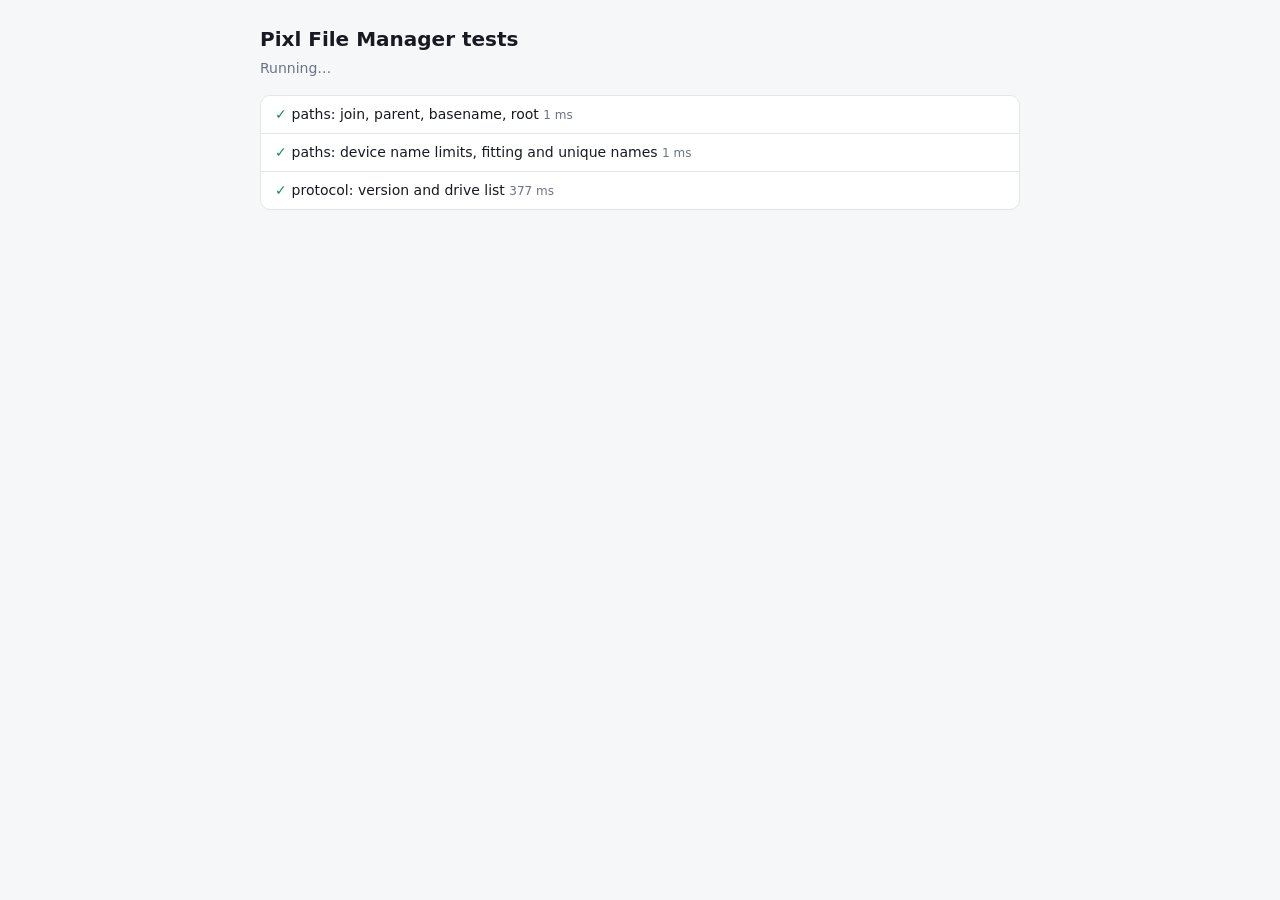
==== tests/index.html @ 2c12de58 "Add PC folder sync, fast transfers, firmware updates, installable app, tests - Sync a device folder " ====
<!doctype html>
<html lang="en">
  <head>
    <meta charset="utf-8" />
    <meta name="viewport" content="width=device-width, initial-scale=1" />
    <title>Pixl File Manager Tests</title>
    <style>
      :root {
        --bg: #f6f7f9;
        --fg: #171a21;
        --muted: #6b7385;
        --ok: #15904d;
        --bad: #d1242f;
        --card: #fff;
        --border: #e2e5eb;
      }
      @media (prefers-color-scheme: dark) {
        :root {
          --bg: #0e1015;
          --fg: #e8eaf0;
          --muted: #8d95a7;
          --ok: #4ad386;
          --bad: #ff6b6b;
          --card: #151820;
          --border: #272c38;
        }
      }
      body {
        margin: 0;
        background: var(--bg);
        color: var(--fg);
        font: 14px/1.5 'Segoe UI', system-ui, sans-serif;
        padding: 24px 16px;
      }
      main {
        max-width: 760px;
        margin: 0 auto;
      }
      h1 {
        font-size: 20px;
        margin: 0 0 4px;
      }
      #summary {
        color: var(--muted);
        margin-bottom: 16px;
      }
      ol {
        list-style: none;
        padding: 0;
        margin: 0;
        background: var(--card);
        border: 1px solid var(--border);
        border-radius: 10px;
      }
      li {
        padding: 8px 14px;
        border-bottom: 1px solid var(--border);
      }
      li:last-child {
        border-bottom: none;
      }
      .ok::before {
        content: '✓ ';
        color: var(--ok);
        font-weight: 700;
      }
      .bad::before {
        content: '✗ ';
        color: var(--bad);
        font-weight: 700;
      }
      .ms {
        color: var(--muted);
        font-size: 12px;
      }
      pre {
        color: var(--bad);
        font-size: 12px;
        white-space: pre-wrap;
        margin: 6px 0 0;
      }
    </style>
  </head>
  <body>
    <main>
      <h1>Pixl File Manager tests</h1>
      <div id="summary">Running…</div>
      <ol id="out"></ol>
    </main>
    <script src="../js/protocol.js"></script>
    <script src="../js/mock-device.js"></script>
    <script src="../js/zip.js"></script>
    <script src="../js/unzip.js"></script>
    <script src="../js/amiibo.js"></script>
    <script src="../js/dfu.js"></script>
    <script src="../js/mock-dfu.js"></script>
    <script src="../js/sync.js"></script>
    <script src="harness.js"></script>
    <script src="suite.js"></script>
    <script>
      const out = document.getElementById('out');
      T.run((r) => {
        const li = document.createElement('li');
        li.className = r.ok ? 'ok' : 'bad';
        li.textContent = r.name + ' ';
        const ms = document.createElement('span');
        ms.className = 'ms';
        ms.textContent = r.ms + ' ms';
        li.appendChild(ms);
        if (!r.ok) {
          const pre = document.createElement('pre');
          pre.textContent = r.error;
          li.appendChild(pre);
        }
        out.appendChild(li);
      }).then((s) => {
        document.getElementById('summary').textContent = `${s.failed ? s.failed + ' failed' : 'All passed'} · ${s.passed}/${s.total} in ${(s.ms / 1000).toFixed(1)} s`;
        window.__testResult = s;
      });
    </script>
  </body>
</html>
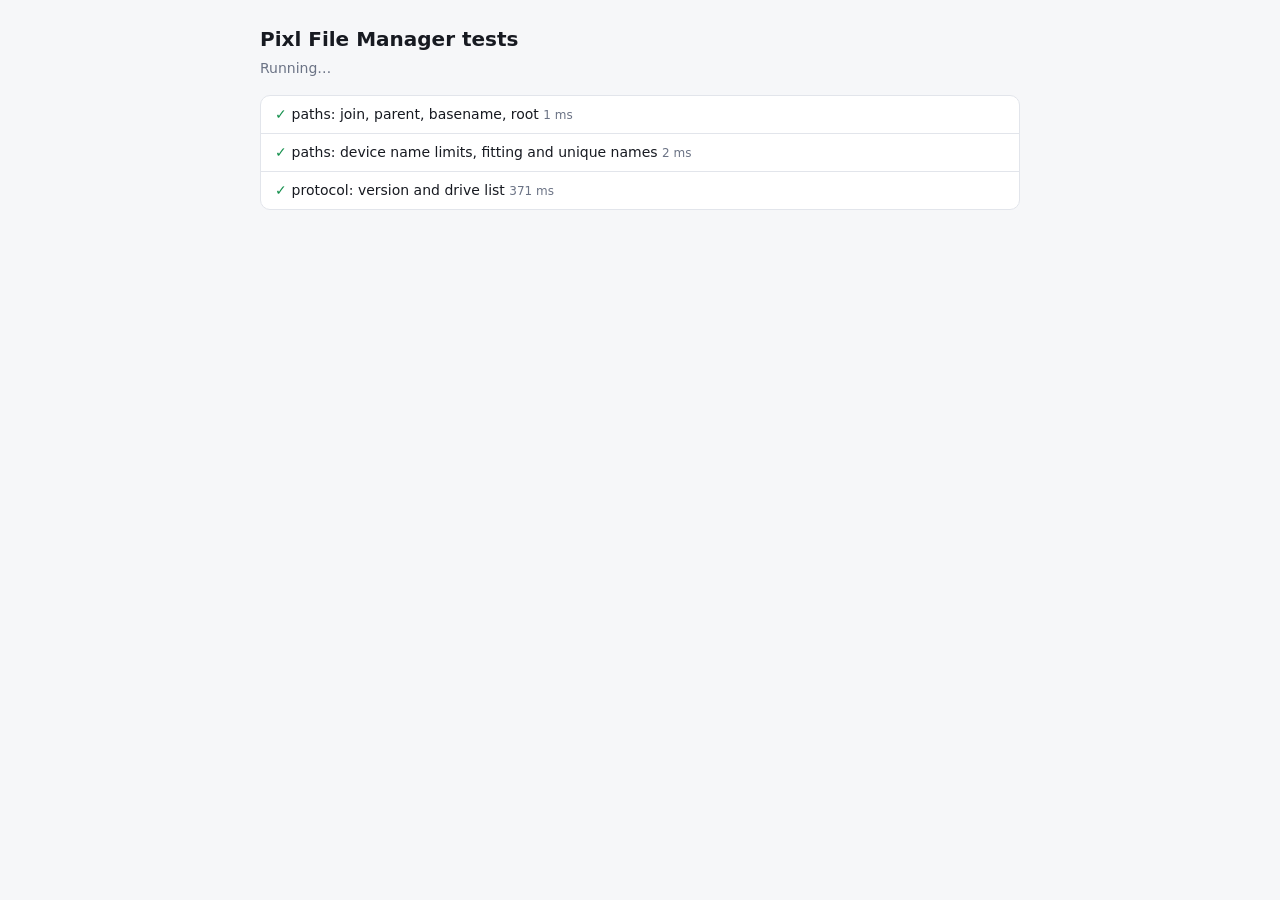
==== commit 3f6c6a8a: "Add amiibo details panel, library split view, and Organize - Details panel: full picture (placeholde" ====
--- a/tests/index.html
+++ b/tests/index.html
@@ -92,6 +92,7 @@
     <script src="../js/zip.js"></script>
     <script src="../js/unzip.js"></script>
     <script src="../js/amiibo.js"></script>
+    <script src="../js/organize.js"></script>
     <script src="../js/dfu.js"></script>
     <script src="../js/mock-dfu.js"></script>
     <script src="../js/sync.js"></script>
